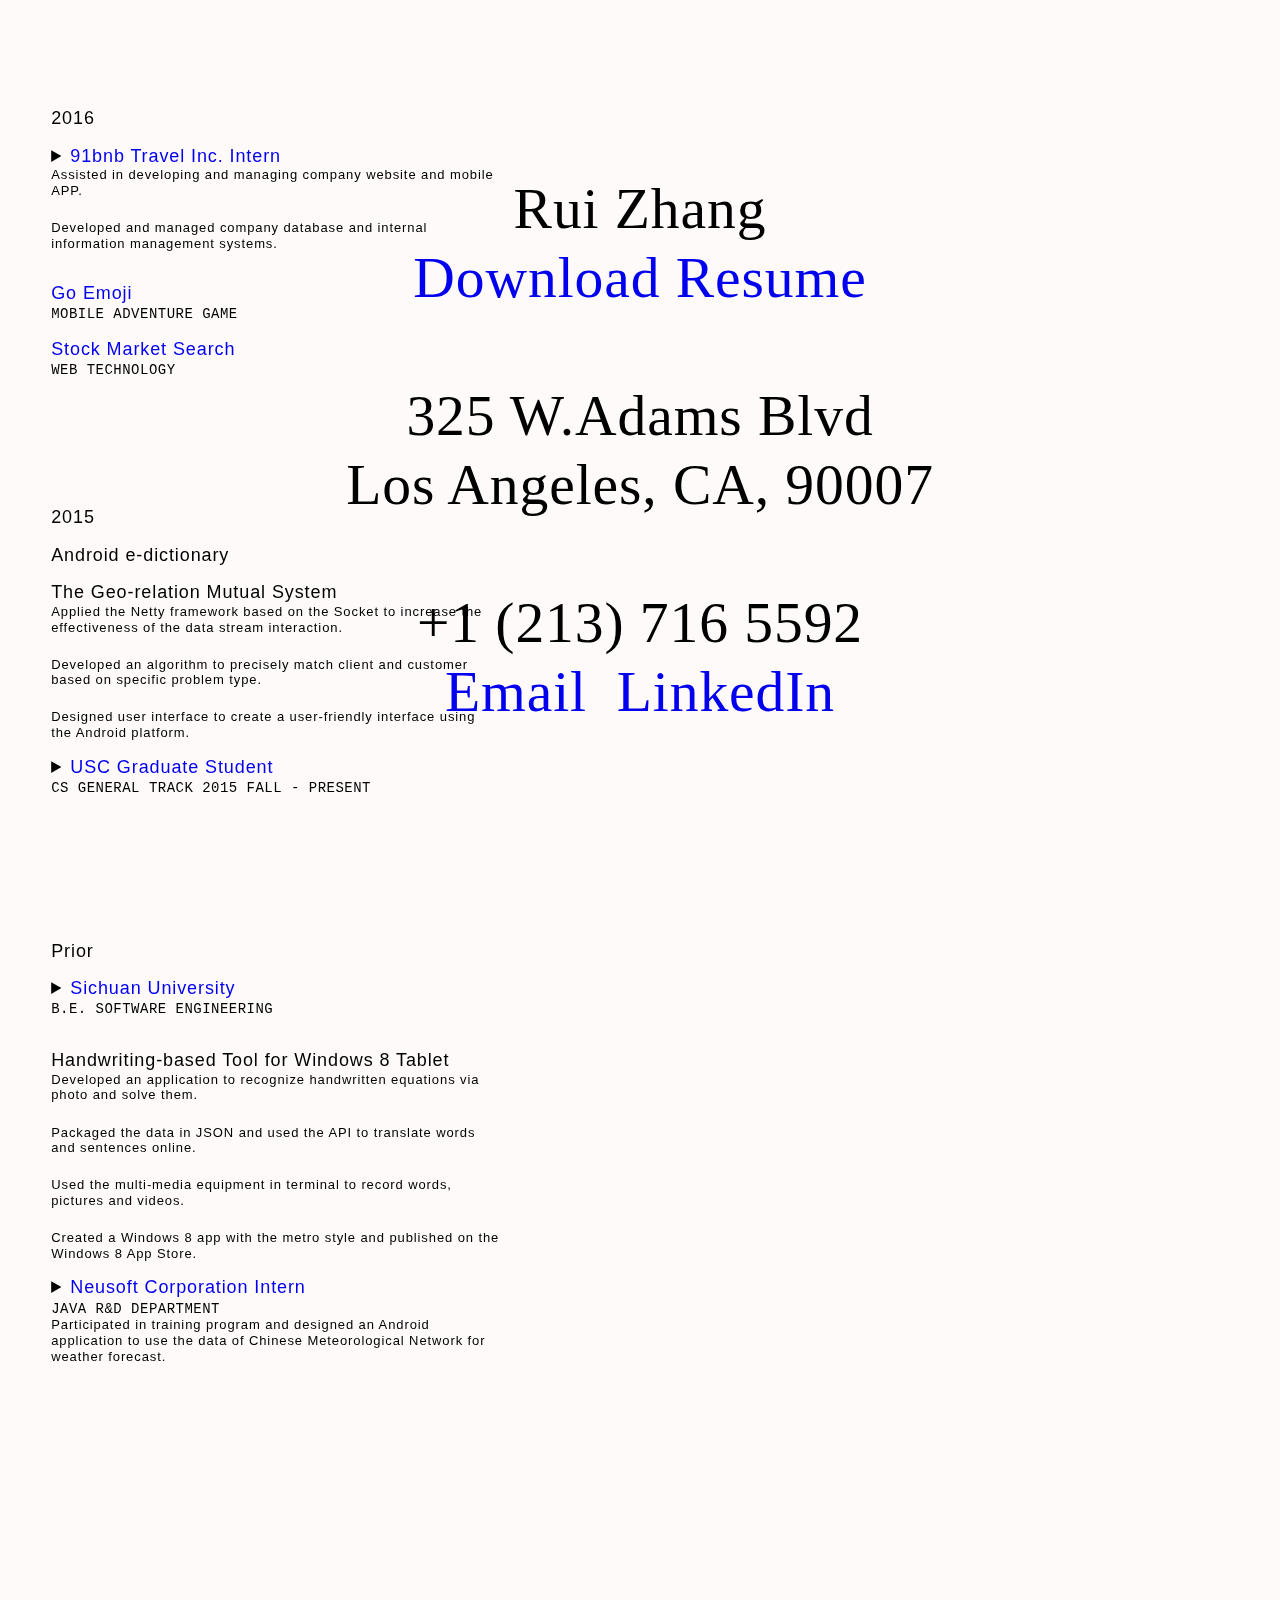
==== index.htm @ 37d74d15 "personal website" ====
<html><head><meta http-equiv="Content-Type" content="text/html; charset=UTF-8">
  
  <title>Rui Zhang</title>
  <link rel="shortcut icon" href="http://mattlenz.com/images/favicon.png?">
  <link rel="stylesheet" href="./files/style.css">
  <script src="./files/jquery-2.2.3.min.js"></script>
  <script>
    $(document).ready(function() {
      $(document.links).each(function() {
        if(this.host && this.host !== window.location.host) $(this).attr('target', '_blank');
      });

      
    });
  </script>
  <script>
    window.ga=window.ga||function(){(ga.q=ga.q||[]).push(arguments)};ga.l=+new Date;
    ga('create', 'UA-42550151-2', 'auto');
    ga('send', 'pageview');
  </script>
  <script async="" src="./files/analytics.js"></script>
</head>
<body>
  <div id="pine"><svg xmlns="http://www.w3.org/2000/svg" width="300.98" height="484.99" viewBox="0 0 300.98 484.99"><title>pine</title><path d=""></path></svg></div>

  <div id="fix">
    Rui Zhang<br>
    <a href="./files/Resume.pdf" target="_blank">Download Resume</a><br>
    325 W.Adams Blvd<br>
    Los Angeles, CA, 90007<br>
    
    <br>
    +1 (213) 716 5592<br>
    <div>
    <a href="mailto:zhan581@usc.edu">Email</a> <a href="https://www.linkedin.com/in/zhang-rui-a88844105" target="_blank">LinkedIn</a></div>
  </div>

  <div class="column work">
    <div class="year">2016</div>

    <div class="group">
      <div>
        <details>
          <summary>
            <a href="http://www.91bnb.net/index.html" target="_blank">91bnb Travel Inc. Intern</a><br>
            <p class="def">Assisted in developing and managing company website and mobile APP.</p><br>
			<p class="def">Developed and managed company database and internal information management systems.</p>
          </summary>
        </details>
      </div>

      <div>
        <a href="http://cs-server.usc.edu:30308/website/emoji_home.html" target="_blank">Go Emoji</a><br>
        <code>Mobile Adventure Game</code>
      </div>

      <div>
   	    <a href="http://cs-server.usc.edu:30308/hw8/stock.html" target="_blank">Stock Market Search</a><br>
        <code>Web Technology</code>
      </div>

    </div>

    <div class="year">2015</div>

    <div class="group">
      <div>
        Android e-dictionary<br>
      </div>

      <div>
        The Geo-relation Mutual System<br>
        <p class="def">Applied the Netty framework based on the Socket to increase the effectiveness of the data stream interaction. </p><br>
        <p class="def">Developed an algorithm to precisely match client and customer based on specific problem type.</p><br>
		<p class="def">Designed user interface to create a user-friendly interface using the Android platform.</p>
      </div>
      
      
      <div>
        <details>
          <summary>
            <a href="http://www.cs.usc.edu" target="_blank">USC Graduate Student</a><br>
            <code>CS general track 2015 Fall - present</code>
          </summary>
        </details>
      </div>
      

    <div class="year">Prior</div>

    <div class="group">
	    
	  <div>
        <details>
          <summary>
            <a href="http://www.scu.edu.cn/sw/" target="_blank">Sichuan University</a><br>
            <code>B.E. Software Engineering</code>
          </summary>
        </details>
      </div>
	    
	    
      <div>
        Handwriting-based Tool for Windows 8 Tablet<br>
        <p class="def">Developed an application to recognize handwritten equations via photo and solve them.</p><br>
		<p class="def">Packaged the data in JSON and used the API to translate words and sentences online.</p><br>
		<p class="def">Used the multi-media equipment in terminal to record words, pictures and videos.</p><br>
		<p class="def">Created a Windows 8 app with the metro style and published on the Windows 8 App Store.</p>
      </div>


      <div>
        <details>
          <summary>
            <a href="http://www.neusoft.com" target="_blank">Neusoft Corporation Intern</a><br>
            <code>Java R&D department</code>
            <p class="def">Participated in training program and designed an Android application to use the data of Chinese Meteorological Network for weather forecast.</p>
          </summary>
        </details>
      </div>
    </div>
  </div>

<script type="text/javascript">/* <![CDATA[ */(function(d,s,a,i,j,r,l,m,t){try{l=d.getElementsByTagName('a');t=d.createElement('textarea');for(i=0;l.length-i;i++){try{a=l[i].href;s=a.indexOf('/cdn-cgi/l/email-protection');m=a.length;if(a&&s>-1&&m>28){j=28+s;s='';if(j<m){r='0x'+a.substr(j,2)|0;for(j+=2;j<m&&a.charAt(j)!='X';j+=2)s+='%'+('0'+('0x'+a.substr(j,2)^r).toString(16)).slice(-2);j++;s=decodeURIComponent(s)+a.substr(j,m-j)}t.innerHTML=s.replace(/</g,'&lt;').replace(/>/g,'&gt;');l[i].href='mailto:'+t.value}}catch(e){}}}catch(e){}})(document);/* ]]> */</script>

</body></html>
---- files/style.css ----
* {
  margin: 0;
  padding: 0;
  outline: none;
}

body {
  font-family: sans-serif;
  letter-spacing: 0.05em;
  font-size: 18px;
  line-height: 1.2;
  -webkit-text-rendering: optimizeLegibility;
  -webkit-font-smoothing: antialiased;
  background: snow;
  -webkit-user-select: none;
}

.work {
  width: 100%;
  max-width: 28rem;
  z-index: 20;
  position: relative;
  margin-top: 12vh;
  margin-left: 4vw;
  margin-bottom: 28vh;
}

a {
  text-decoration: none;
}

img {
  max-width: 100%;
}

code {
  font-size: 14px;
  letter-spacing: 0.03rem;
  font-family: monospace;
  text-transform: uppercase;
  display: block;
  margin-top: 0.1rem;
}

.contact {
  margin-bottom: 5rem;
}

.year {
  margin-bottom: 1rem;
}

.year:not(:first-of-type) {
  margin-top: 8rem;
}

.group div, .group summary {
  margin-bottom: 1rem;
}

.group figure {
  margin-left: 0.25rem;
  padding-left: 1rem;
  border-left: 2px solid rgba(0, 0, 0, 0.1);
}

.group figure:not(:last-of-type) {
  padding-bottom: 1rem;
}

#fix {
  position: fixed;
  z-index: 5;
  top: 0; left: 12.5vw;
  width: 75vw; height: 100vh;
  display: -webkit-box;
  display: -webkit-flex;
  display: -ms-flexbox;
  display: flex;
  -webkit-box-orient: vertical;
  -webkit-box-direction: normal;
  -webkit-flex-direction: column;
      -ms-flex-direction: column;
          flex-direction: column;
  -webkit-box-align: center;
  -webkit-align-items: center;
      -ms-flex-align: center;
          align-items: center;
  -webkit-box-pack: center;
  -webkit-justify-content: center;
      -ms-flex-pack: center;
          justify-content: center;
  font-family: serif;
  font-size: 3.6rem;
  text-align: center;
  line-height: 1.2;
}

#fix:hover {
  z-index: 100;
}

#fix img {
  height: 80px;
  margin-top: 1rem;
}

@media (max-height: 768px) {
  #fix {
    font-size: 2.4rem;
  }

  #fix img {
    height: 60px;
    margin-top: 0.5rem;
  }
}

@media (max-width: 640px) {
  #fix {
    font-size: 2.4rem;
  }

  #fix img {
    height: 60px;
    margin-top: 0.5rem;
  }
}

@media (max-width: 640px) {
  #fix {
    position: relative;
  }
}

@media (max-width: 560px) {
  #fix {
    position: relative;
    font-size: 1.8rem;
  }
}

#note {
  display: -webkit-box;
  display: -webkit-flex;
  display: -ms-flexbox;
  display: flex;
  -webkit-box-orient: vertical;
  -webkit-box-direction: normal;
  -webkit-flex-direction: column;
      -ms-flex-direction: column;
          flex-direction: column;
  position: fixed;
  bottom: 8vh;
  right: 4vw;
  z-index: 1000;
  background: yellow;
  padding: 1rem;
  -webkit-transform: rotate(-1deg);
      -ms-transform: rotate(-1deg);
          transform: rotate(-1deg);
}

#note textarea {
  width: 22rem;
  border: none;
  height: 18rem;
  font-family: monospace;
  font-size: 1.2rem;
  letter-spacing: 0.01rem;
  background: none;
  resize: none;
}
#note textarea:not(:focus) {
  width: 18rem;
  height: 1.4rem;
}
#note textarea::-webkit-input-placeholder {
  color: inherit;
  opacity: 0.25;
}
#note .submit {
  margin-left: auto;
  position: absolute;
  bottom: 0; right: 0;
  margin: 1rem;
}
#note:not(:hover) .submit {
  visibility: hidden;
}

#pine {
  position: fixed;
  top: 24vh;
  right: 12vw;
  height: 8rem;
  padding: 1rem;
  /*background: forestgreen;*/
  -webkit-transform: rotate(2deg);
      -ms-transform: rotate(2deg);
          transform: rotate(2deg);
}

#pine svg {
  width: auto;
  height: 100%;
  /*fill: snow;*/
  fill: forestgreen;
}

.def {
	font-size: 13px;
}
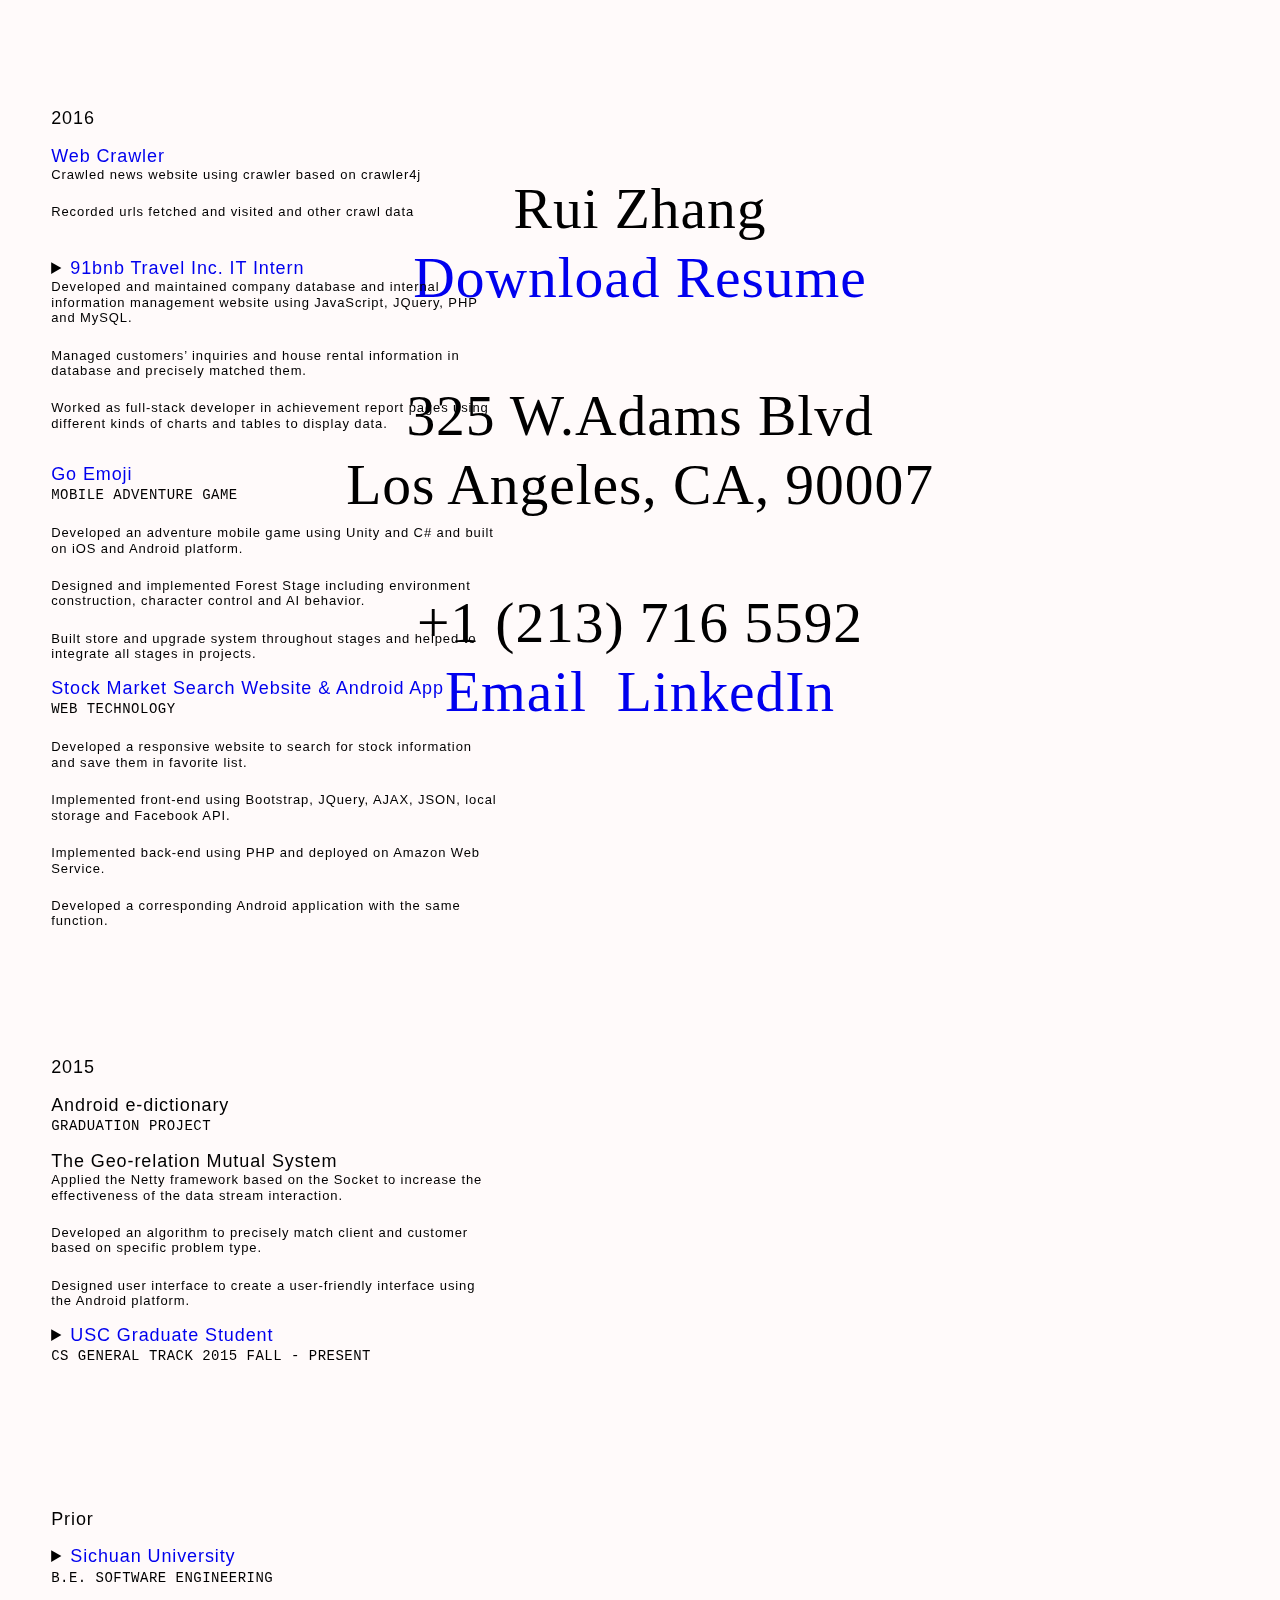
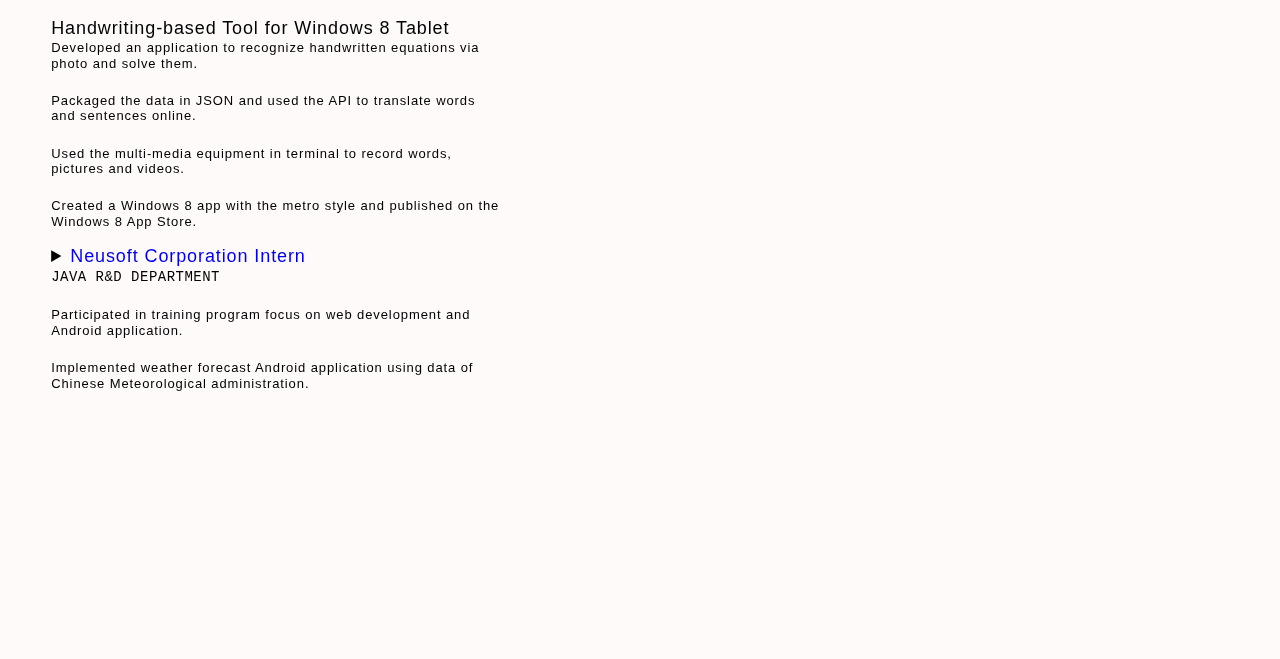
==== commit ab05c439: "new version" ====
--- a/index.htm
+++ b/index.htm
@@ -1,7 +1,7 @@
 <html><head><meta http-equiv="Content-Type" content="text/html; charset=UTF-8">
   
   <title>Rui Zhang</title>
-  <link rel="shortcut icon" href="http://mattlenz.com/images/favicon.png?">
+  <link rel="shortcut icon" href="./files/icon.jpeg">
   <link rel="stylesheet" href="./files/style.css">
   <script src="./files/jquery-2.2.3.min.js"></script>
   <script>
@@ -39,24 +39,40 @@
     <div class="year">2016</div>
 
     <div class="group">
+	   <div>
+        <a href="https://github.com/SprintZ/MyCrawler/tree/master/MyCrawler" target="_blank">Web Crawler</a><br>
+        <p class="def">Crawled news website using crawler based on crawler4j</p><br>
+		<p class="def">Recorded urls fetched and visited and other crawl data</p><br>
+      </div>
+	    
       <div>
         <details>
           <summary>
-            <a href="http://www.91bnb.net/index.html" target="_blank">91bnb Travel Inc. Intern</a><br>
-            <p class="def">Assisted in developing and managing company website and mobile APP.</p><br>
-			<p class="def">Developed and managed company database and internal information management systems.</p>
+            <a href="https://www.91bnb.com/index.php/en-us/" target="_blank">91bnb Travel Inc. IT Intern</a><br>
+            <p class="def">Developed and maintained company database and internal information management website using JavaScript, JQuery, PHP and MySQL.</p><br>
+			<p class="def">Managed customers’ inquiries and house rental information in database and precisely matched them.</p><br>
+			<p class="def">Worked as full-stack developer in achievement report pages using different kinds of charts and tables to display data.</p>
           </summary>
         </details>
       </div>
 
       <div>
-        <a href="http://cs-server.usc.edu:30308/website/emoji_home.html" target="_blank">Go Emoji</a><br>
-        <code>Mobile Adventure Game</code>
+        <a href="http://www-scf.usc.edu/~zhan581/website/emoji_home.html" target="_blank">Go Emoji</a><br>
+        <code>Mobile Adventure Game</code><br>
+        <p class="def">Developed an adventure mobile game using Unity and C# and built on iOS and Android platform.</p><br>
+		<p class="def">Designed and implemented Forest Stage including environment construction, character control and AI behavior.</p><br>
+		<p class="def">Built store and upgrade system throughout stages and helped to integrate all stages in projects.</p>
+
       </div>
 
       <div>
-   	    <a href="http://cs-server.usc.edu:30308/hw8/stock.html" target="_blank">Stock Market Search</a><br>
-        <code>Web Technology</code>
+   	    <a href="http://cs-server.usc.edu:30308/hw8/stock.html" target="_blank">Stock Market Search Website & Android App</a><br>
+        <code>Web Technology</code><br>
+        <p class="def">Developed a responsive website to search for stock information and save them in favorite list.</p><br>
+		<p class="def">Implemented front-end using Bootstrap, JQuery, AJAX, JSON, local storage and Facebook API.</p><br>
+		<p class="def">Implemented back-end using PHP and deployed on Amazon Web Service.</p><br>
+		<p class="def">Developed a corresponding Android application with the same function.<br>
+
       </div>
 
     </div>
@@ -66,6 +82,7 @@
     <div class="group">
       <div>
         Android e-dictionary<br>
+        <code>graduation project</code>
       </div>
 
       <div>
@@ -113,8 +130,10 @@
         <details>
           <summary>
             <a href="http://www.neusoft.com" target="_blank">Neusoft Corporation Intern</a><br>
-            <code>Java R&D department</code>
-            <p class="def">Participated in training program and designed an Android application to use the data of Chinese Meteorological Network for weather forecast.</p>
+            <code>Java R&D department</code><br>
+            <p class="def">Participated in training program focus on web development and Android application.</p><br>
+			<p class="def">Implemented weather forecast Android application using data of Chinese Meteorological administration.<br>
+
           </summary>
         </details>
       </div>
